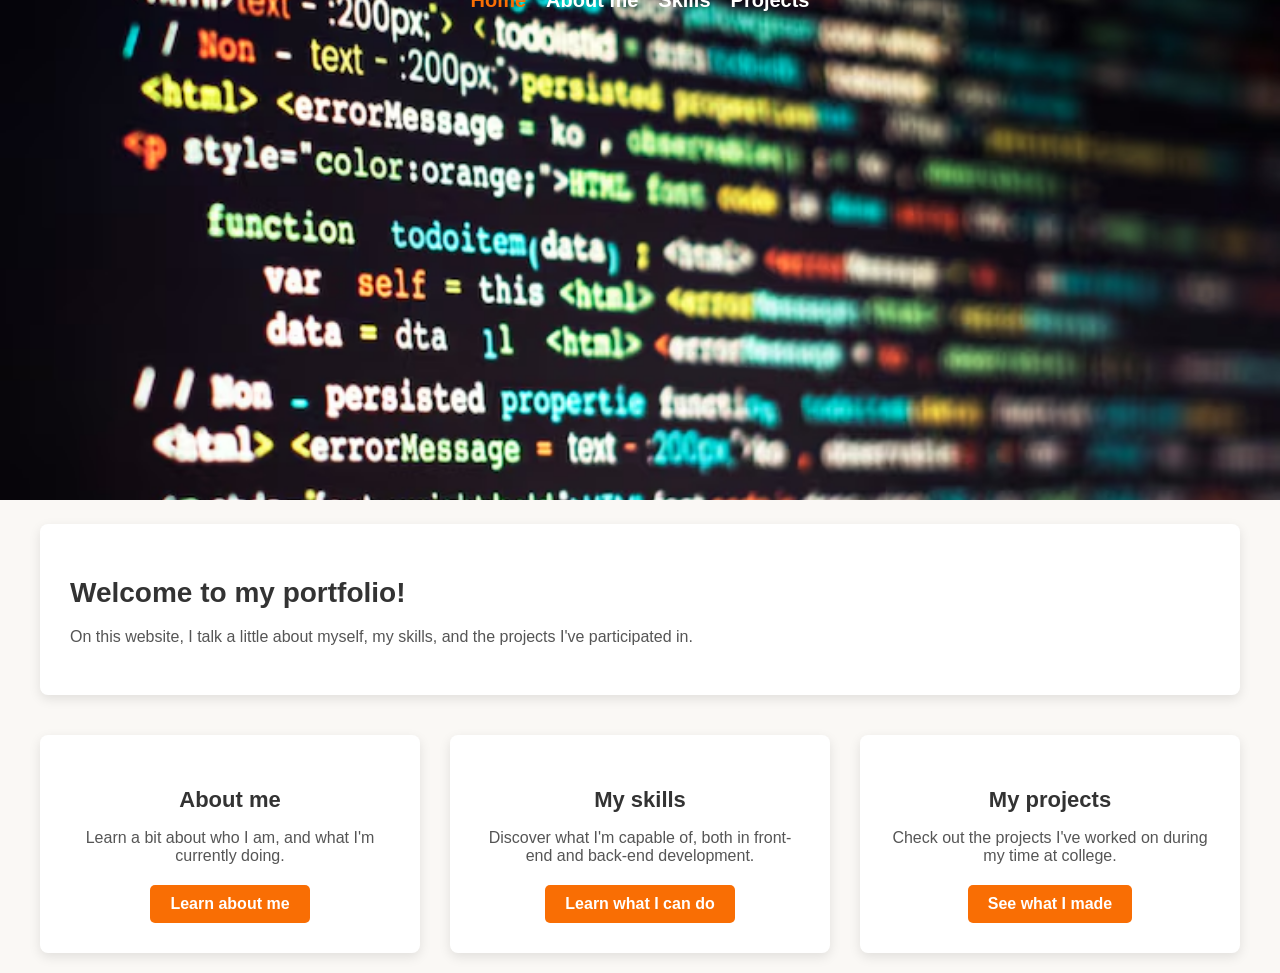
==== index.html @ a1da8e2a "Volle versie instant load fix" ====
<!DOCTYPE html>
<html lang="en">
<head>
    <meta charset="UTF-8">
    <meta name="viewport" content="width=device-width, initial-scale=1.0">
    <title>Viggo Bakker portfolio</title>
    <link rel="stylesheet" href="Style/Style.css">
</head>
<body>
    <div class="navbar">
        <div class="links" id="navLinks">
            <a href="index.html" class="active">Home</a>
            <a href="about.html">About me</a>
            <a href="skills.html">Skills</a>
            <a href="projects.html">Projects</a>
        </div>
    </div>
    <div class="banner">
        <img src="Images/Coding.png">
    </div>
    <div class="content">
        <div class="text-box">
          <h2>Welcome to my portfolio!</h2>
          <p>
            On this website, I talk a little about myself, my skills, and the projects I've participated in.
          </p>
        </div>
        <div class="tiles">
          <div class="tile">
            <h3>About me</h3>
            <p>
              Learn a bit about who I am, and what I'm currently doing.
            </p>
            <a href="about.html" class="btn">Learn about me</a>
          </div>
          <div class="tile">
            <h3>My skills</h3>
            <p>
              Discover what I'm capable of, both in front-end and back-end development.
            </p>
            <a href="skills.html" class="btn">Learn what I can do</a>
          </div>
          <div class="tile">
            <h3>My projects</h3>
            <p>
              Check out the projects I've worked on during my time at college.
            </p>
            <a href="projects.html" class="btn">See what I made</a>
          </div>
        </div>
      </div>  
</body>
</html>
---- Style/Style.css ----
html, body {
    height: 100%;
    margin: 0;
}
body {
    padding: 0;
    box-sizing: border-box;
    font-family: 'Asia', sans-serif;
    background-color: #FAF8F5;
    display: flex;
    flex-direction: column;
    min-height: 100vh;
}
.navbar {
    display: flex;
    position: relative;
    background-color: #000000;
    height: 100px;
}
.links {
    display: flex;
    gap: 20px;
    color: white;
    text-decoration: none;
    position: absolute;
    top: 50%;
    left: 50%;
    transform: translate(-50%, -50%);
}
.links a {
    color: white;
    text-decoration: none;
    font-size: 20px;
    font-weight: 600;
    transition: 0.3s;
}
.links a:hover {
    color: #eca222;
}

.links .active {
    color: #f96e04;
}
.icon {
    display: flex;
    align-items: center;
    justify-content: center;
    cursor: pointer;
    padding: 20px;
    z-index: 1001;
    text-decoration: none;
}
.icon i {
    font-size: 24px;
    color: white;
}
.icon #closeIcon {
    display: none;
}
.icon.open #openIcon {
    display: none;
}
.icon.open #closeIcon {
    display: inline-block;
}
.links.responsive {
    display: flex;
    flex-direction: column;
}
.banner img {
    width: 100%;
    height: 500px;
    object-fit: cover;
    object-position: center;
}
.content {
    max-width: 1200px;
    margin: 0 auto;
    padding: 20px;
}
.text-box {
    background-color: #fff;
    padding: 30px;
    border-radius: 8px;
    box-shadow: 0 4px 12px rgba(0, 0, 0, 0.1);
    margin-bottom: 40px;
}
.text-box h2 {
    font-size: 28px;
    margin-bottom: 15px;
    color: #333;
}
.text-box p {
    font-size: 16px;
    line-height: 1.5;
    color: #555;
}
.tiles {
    display: flex;
    gap: 30px;
    justify-content: space-between;
}
.tile {
    background-color: #fff;
    padding: 30px;
    width: 30%;
    border-radius: 8px;
    box-shadow: 0 4px 12px rgba(0, 0, 0, 0.1);
    text-align: center;
    transition: transform 0.3s, box-shadow 0.3s;
}
.tile h3 {
    font-size: 22px;
    margin-bottom: 10px;
    color: #333;
}
.tile p {
    font-size: 16px;
    color: #555;
    margin-bottom: 20px;
}
.tile:hover {
    transform: translateY(-10px);
    box-shadow: 0 6px 18px rgba(0, 0, 0, 0.1);
}
.btn {
    display: inline-block;
    padding: 10px 20px;
    background-color: #f96e04;
    color: #fff;
    text-decoration: none;
    border-radius: 5px;
    font-weight: bold;
    transition: background-color 0.3s;
}
.btn:hover {
    background-color: #eca222;
}
.text-box-big {
    background-color: #fff;
    padding: 30px;
    border-radius: 8px;
    box-shadow: 0 4px 12px rgba(0, 0, 0, 0.1);
    margin: 200px;
}
.text-box-big h2 {
    font-size: 28px;
    margin-bottom: 15px;
    color: #333;
}
.text-box-big p {
    font-size: 16px;
    line-height: 1.5;
    color: #555;
}
.text-box-small {
    background-color: #fff;
    padding: 30px;
    border-radius: 8px;
    box-shadow: 0 4px 12px rgba(0, 0, 0, 0.1);
    margin-top: 200px;
    margin-left: 600px;
    margin-right: 600px;
}
.text-box-small h2 {
    font-size: 28px;
    margin-bottom: 15px;
    color: #333;
}
.text-box-small p {
    font-size: 16px;
    line-height: 1.5;
    color: #555;
}
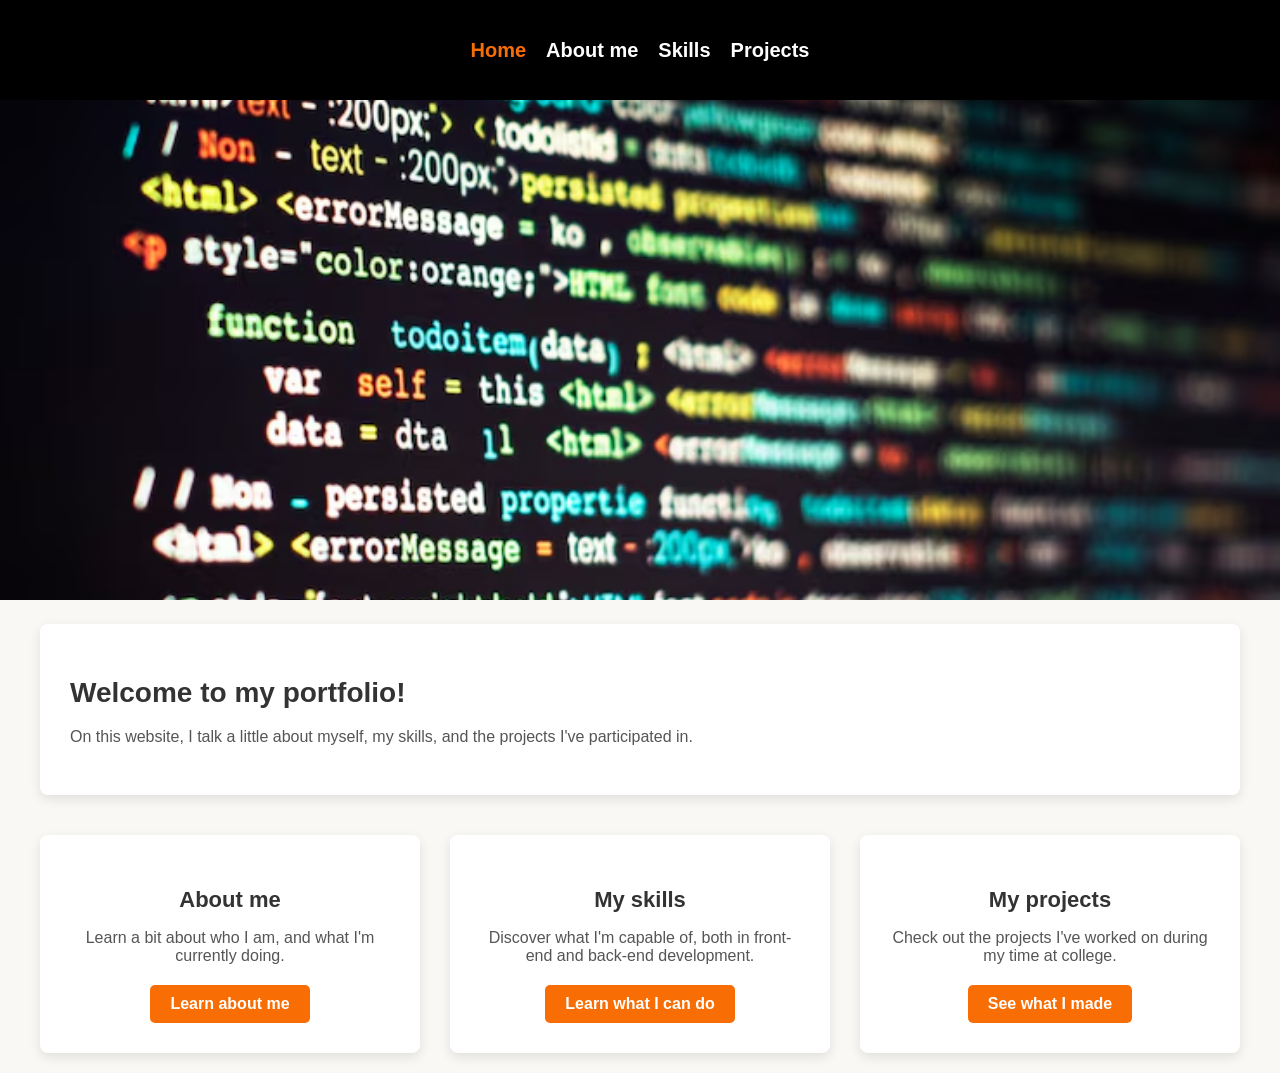
==== commit cf1a164d: "Mobile version bug fix" ====
--- a/index.html
+++ b/index.html
@@ -8,7 +8,7 @@
 </head>
 <body>
     <div class="navbar">
-        <div class="links" id="navLinks">
+        <div class="links">
             <a href="index.html" class="active">Home</a>
             <a href="about.html">About me</a>
             <a href="skills.html">Skills</a>
--- a/Style/Style.css
+++ b/Style/Style.css
@@ -16,6 +16,7 @@
     position: relative;
     background-color: #000000;
     height: 100px;
+    flex-shrink: 0;
 }
 .links {
     display: flex;
@@ -49,19 +50,6 @@
     padding: 20px;
     z-index: 1001;
     text-decoration: none;
-}
-.icon i {
-    font-size: 24px;
-    color: white;
-}
-.icon #closeIcon {
-    display: none;
-}
-.icon.open #openIcon {
-    display: none;
-}
-.icon.open #closeIcon {
-    display: inline-block;
 }
 .links.responsive {
     display: flex;
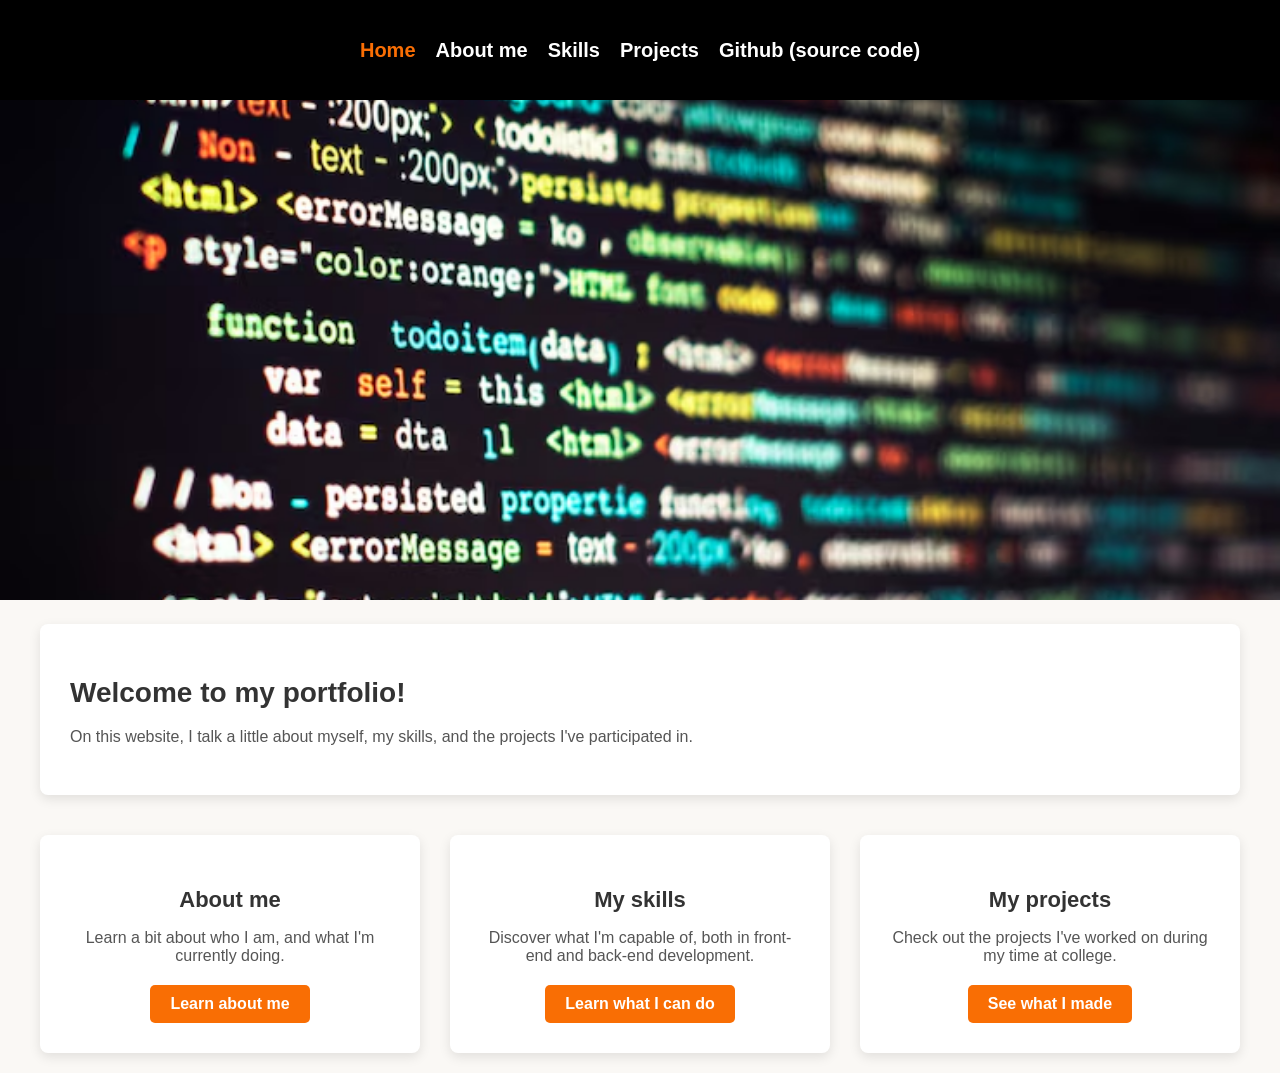
==== commit 31758b13: "Github link" ====
--- a/index.html
+++ b/index.html
@@ -13,6 +13,7 @@
             <a href="about.html">About me</a>
             <a href="skills.html">Skills</a>
             <a href="projects.html">Projects</a>
+            <a href="https://github.com/Viggo-Bakker/PortfolioViggoBakker.git">Github (source code)</a>
         </div>
     </div>
     <div class="banner">
